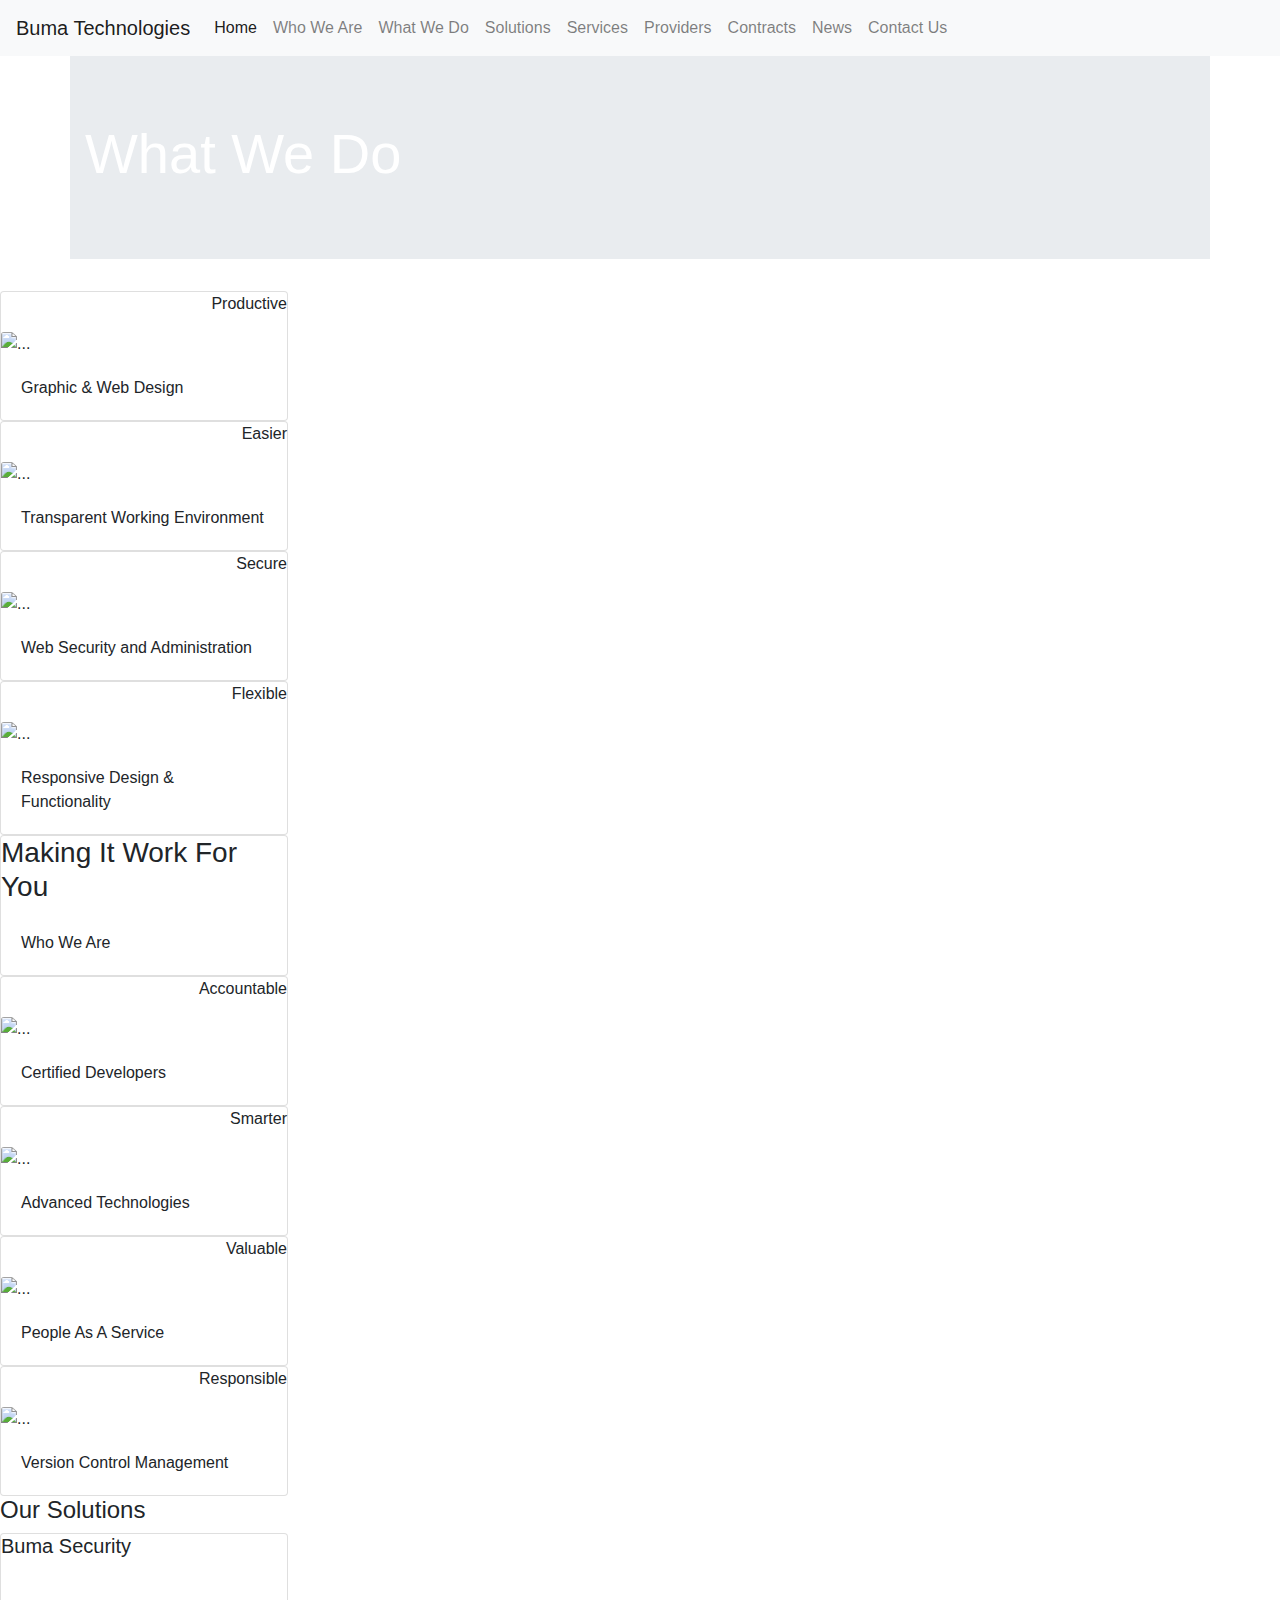
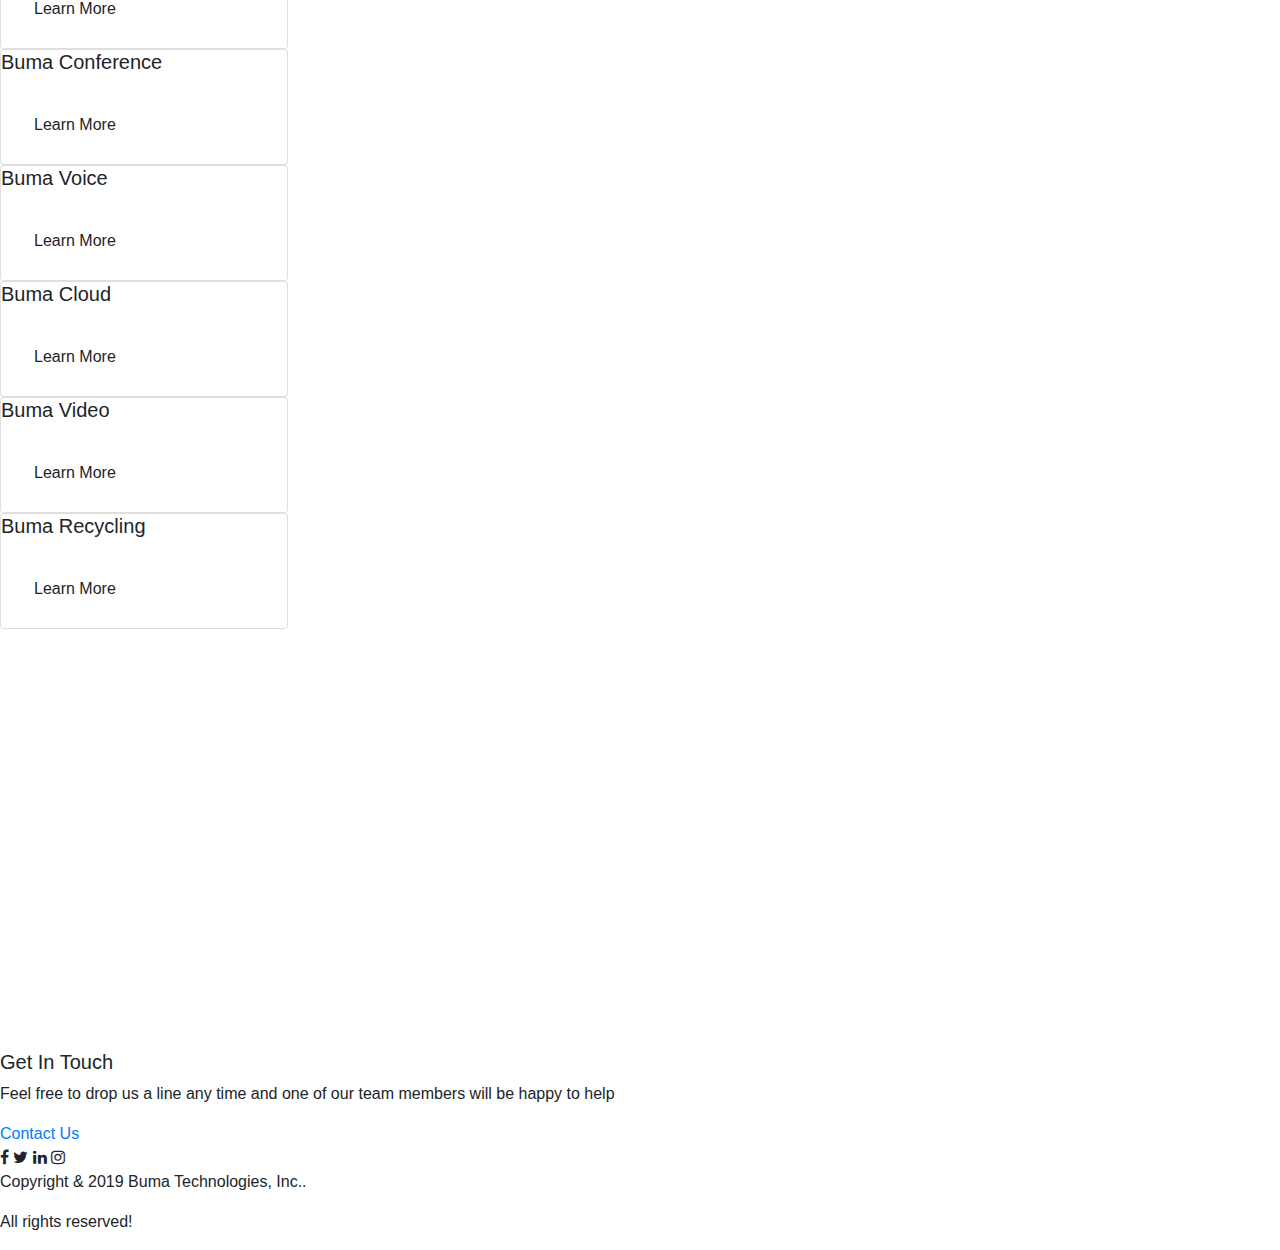
==== html/what-we-do.html @ ef3e347e "Fix common bug with js script tags" ====
<!doctype html>
<html lang="en">
  <head>
    <!-- Required meta tags -->
    <meta charset="utf-8">
    <meta name="viewport" content="width=device-width, initial-scale=1, shrink-to-fit=no">
    
    
    <!-- CSS -->
    <link rel="stylesheet" href="../css/what-we-do.css">
    
    
    <!-- FONT-AWESOME CSS -->
    <link rel="stylesheet" href="https://use.fontawesome.com/releases/v5.1.0/css/all.css" integrity="sha384-lKuwvrZot6UHsBSfcMvOkWwlCMgc0TaWr+30HWe3a4ltaBwTZhyTEggF5tJv8tbt" crossorigin="anonymous">
    <link rel="stylesheet" href="https://cdnjs.cloudflare.com/ajax/libs/font-awesome/4.7.0/css/font-awesome.min.css">
    
    
    <!-- GOOGLE FONTS CSS -->
    <link href="https://fonts.googleapis.com/icon?family=Material+Icons"
      rel="stylesheet">

    <!-- Bootstrap CSS -->
    <link rel="stylesheet" href="https://stackpath.bootstrapcdn.com/bootstrap/4.3.1/css/bootstrap.min.css" integrity="sha384-ggOyR0iXCbMQv3Xipma34MD+dH/1fQ784/j6cY/iJTQUOhcWr7x9JvoRxT2MZw1T" crossorigin="anonymous">

    <title>Buma Technologies</title>
  </head>
  
  <body>
 
    <!-- Mimic this site portfolio: https://preview.themeforest.net/item/pro-card-material-cv-resume-vcard-template/full_screen_preview/20111046 -->
    
  <div class="page-wrap">
    
    <!--  Navigation Bar  -->
    <nav class="navbar navbar-expand-lg navbar-light bg-light">
      <a class="navbar-brand" href="../index.html">Buma Technologies</a>
      <button class="navbar-toggler" type="button" data-toggle="collapse" data-target="#navbarSupportedContent" aria-controls="navbarSupportedContent" aria-expanded="false" aria-label="Toggle navigation">
        <span class="navbar-toggler-icon"></span>
      </button>
    
      <div class="collapse navbar-collapse" id="navbarSupportedContent">
<!--
        <form class="form-inline my-2 my-lg-0">
          <input class="form-control mr-sm-2" type="search" placeholder="Search" aria-label="Search">
          <button class="btn btn-secondary my-2 my-sm-0" type="submit">Search</button>
        </form>
-->
        <ul class="navbar-nav mr-auto">
          <li class="nav-item active">
            <a class="nav-link" href="#">Home <span class="sr-only">(current)</span></a>
          </li>
          <li class="nav-item">
            <a class="nav-link" href="../html/who-we-are.html">Who We Are</a>
          </li>
          <li class="nav-item">
            <a class="nav-link" href="../html/what-we-do.html">What We Do</a>
          </li>
          <li class="nav-item">
            <a class="nav-link" href="#">Solutions</a>
          </li>
          <li class="nav-item">
            <a class="nav-link" href="#">Services</a>
          </li>
          <li class="nav-item">
            <a class="nav-link" href="#">Providers</a>
          </li>
          <li class="nav-item">
            <a class="nav-link" href="#">Contracts</a>
          </li>
          <li class="nav-item">
            <a class="nav-link" href="#">News</a>
          </li>
          <li class="nav-item">
            <a class="nav-link" href="#">Contact Us</a>
          </li>
        </ul>
        
      </div>
    </nav>
    <!--  /Navigation Bar  -->
    
    <!--  Hero Image  -->
    <div class="container jumbotron jumbotron-fluid hero-1">
      <div class="container text-white motto">
        <h1 class="display-4">What We Do</h1>  
      </div>
    </div>
    <!--  /Hero Image  -->

    <!-- Our Attributes  -->
    <div class="our-attributes">
      
      <!--  1st Card  -->
      <div class="card oa-card" style="width: 18rem;">
        <p class="text-right">Productive</p>
        <img src="..." class="card-img-top" alt="...">
        <div class="card-body">
          <p class="card-text">Graphic &amp; Web Design</p>
        </div>
      </div>
      <!--  /1st Card  -->
      
      <!--  2nd Card  -->
      <div class="card oa-card" style="width: 18rem;">
        <p class="text-right">Easier</p>
        <img src="..." class="card-img-top" alt="...">
        <div class="card-body">
          <p class="card-text">Transparent Working Environment</p>
        </div>
      </div>
      <!--  /2nd Card  -->
      
      <!--  3rd Card  -->
      <div class="card oa-card" style="width: 18rem;">
        <p class="text-right">Secure</p>
        <img src="..." class="card-img-top" alt="...">
        <div class="card-body">
          <p class="card-text">Web Security and Administration</p>
        </div>
      </div>
      <!--  /3rd Card  -->
      
      <!--  4th Card  -->
      <div class="card oa-card" style="width: 18rem;">
        <p class="text-right">Flexible</p>
        <img src="..." class="card-img-top" alt="...">
        <div class="card-body">
          <p class="card-text">Responsive Design &amp; Functionality</p>
        </div>
      </div>
      <!--  /4th Card  -->
      
      <!--  5th Card  -->
      <div class="card oa-card w-w-a-card" style="width: 18rem;">
        <h3>Making It Work For You</h3>
        <div class="card-body">
          <a class="card-text">Who We Are</a>
        </div>
      </div>
      <!--  /5th Card  -->
      
      <!--  6th Card  -->
      <div class="card oa-card" style="width: 18rem;">
        <p class="text-right">Accountable</p>
        <img src="..." class="card-img-top" alt="...">
        <div class="card-body">
          <p class="card-text">Certified Developers</p>
        </div>
      </div>
      <!--  /6th Card  -->
      
      <!--  7th Card  -->
      <div class="card oa-card" style="width: 18rem;">
        <p class="text-right">Smarter</p>
        <img src="..." class="card-img-top" alt="...">
        <div class="card-body">
          <p class="card-text">Advanced Technologies</p>
        </div>
      </div>
      <!--  /7th Card  -->
      
      <!--  8th Card  -->
      <div class="card oa-card" style="width: 18rem;">
        <p class="text-right">Valuable</p>
        <img src="..." class="card-img-top" alt="...">
        <div class="card-body">
          <p class="card-text">People As A Service
        </div>
      </div>
      <!--  /8th Card  -->
      
      <!--  9th Card  -->
      <div class="card oa-card" style="width: 18rem;">
        <p class="text-right">Responsible</p>
        <img src="..." class="card-img-top" alt="...">
        <div class="card-body">
          <p class="card-text">Version Control Management</p>
        </div>
      </div>
      <!--  /9th Card  -->
      
    </div>
    <!-- /Our Attributes  -->
    
    <!--  Our Solutions  -->
    
    <div class="our-solutions">
      
      <h4>Our Solutions</h4>
      
      <!--  os-inner-wrapper  -->
      <div class="os-inner-wrapper">
        <!-- 1st Card -->
        <div class="card webb-security" style="width: 18rem;">
          <h5 class="card-title">Buma Security</h5>
          <div class="card-body">
            <a href="#" class="btn">Learn More</a>
          </div>
        </div>
        <!-- /1st Card -->
        <!-- 2nd Card -->
        <div class="card webb-conference" style="width: 18rem;">
          <h5 class="card-title">Buma Conference</h5>
          <div class="card-body">
            <a href="#" class="btn">Learn More</a>
          </div>
        </div>
        <!-- /2nd Card -->
        <!-- 3rd Card -->
        <div class="card webb-voice" style="width: 18rem;">
          <h5 class="card-title">Buma Voice</h5>
          <div class="card-body">
            <a href="#" class="btn">Learn More</a>
          </div>
        </div>
        <!-- /3rd Card -->
        <!-- 4th Card -->
        <div class="card webb-cloud" style="width: 18rem;">
          <h5 class="card-title">Buma Cloud</h5>
          <div class="card-body">
            <a href="#" class="btn">Learn More</a>
          </div>
        </div>
        <!-- /4th Card -->
        <!-- 5th Card -->
        <div class="card webb-video" style="width: 18rem;">
          <h5 class="card-title">Buma Video</h5>
          <div class="card-body">
            <a href="#" class="btn">Learn More</a>
          </div>
        </div>
        <!-- /5th Card -->
        <!-- 6th Card -->
        <div class="card webb-recycling" style="width: 18rem;">
          <h5 class="card-title">Buma Recycling</h5>
          <div class="card-body">
            <a href="#" class="btn">Learn More</a>
          </div>
        </div>
        <!-- /6th Card -->
      </div>
      <!--  /os-inner-wrapper  -->
    </div> 
    <!--  /Our Solutions -->
    
    <!--  Persuasive Div  -->
    <div class="persuasive-div text-white">
      
        <h4>Why Buma Technologies?</h4>
     
      <div class="pers-div-box">
        <div class="txt-div">
          <h5>Support</h5>
        </div>
        <h1>24 / 7 / 365</h1>
        <p>Our experts are always on the job for you</p>
      </div>
      <div class="pers-div-box">
        <div class="txt-div">
          <h5>Expertise</h5>
        </div>
        <h1>20 Years</h1>
        <p>How long we've been serving businesses</p>
      </div>
      <div class="pers-div-box">
        <div class="txt-div">
          <h5>Savings</h5>
        </div>
        <h1>Up to 50%</h1>
        <p>Typical savings when you switch to Hosted Voice</p>
      </div>
      
    </div>
    <!--  /Persuasive  -->
    
    
    <!--  Get In Touch  -->
    <div  class="get-in-touch">
      <h5>Get In Touch</h5>
      <p>Feel free to drop us a line any time and one of our team members will be happy to help</p>
      <a href="">Contact Us</a>
    </div>
    <!--  /Get In Touch  -->
    <!--  Footer  -->
    <div class="footer">
      <div class="social-media">
        <i class="fa fa-facebook-f"></i>
        <i class="fa fa-twitter"></i>
        <i class="fa fa-linkedin"></i>
        <i class="	fa fa-instagram"></i>
      </div>
      <p>Copyright &amp; 2019 Buma Technologies, Inc.. </p>
      <p>All rights reserved!</p>
    </div>
    <!--  /Footer  -->
    
  </div>
  <!--  /page-wrap  -->
  
    
    
    
    
    
    
    
    
    
    
    
    <!-- Optional JavaScript -->
    
    <!-- jQuery first, then Popper.js, then Bootstrap JS -->
    <script src="https://code.jquery.com/jquery-3.3.1.min.js"></script>
    <script src="https://cdnjs.cloudflare.com/ajax/libs/popper.js/1.14.7/umd/popper.min.js"></script>
    <script src="https://stackpath.bootstrapcdn.com/bootstrap/4.3.1/js/bootstrap.min.js"></script>
<!--    <script src="../js/index.js"></script>-->
    
  </body>
</html>
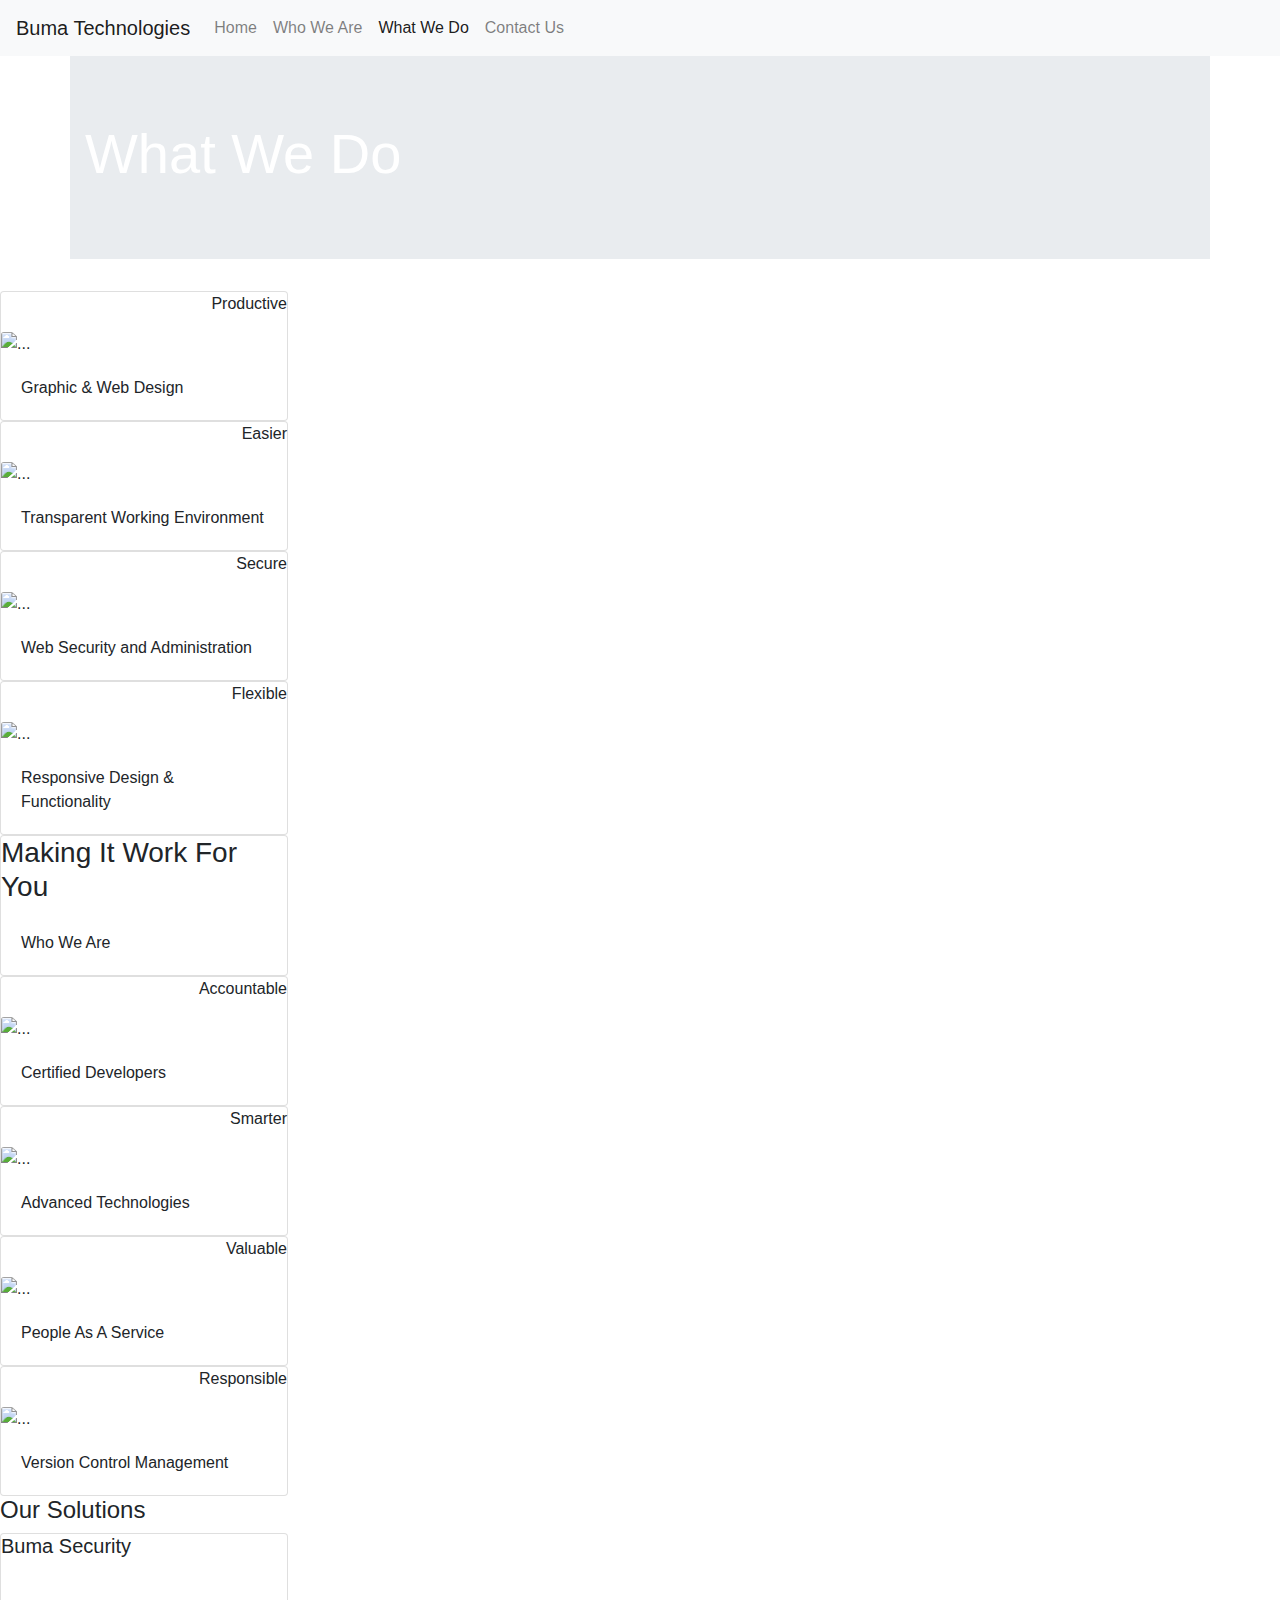
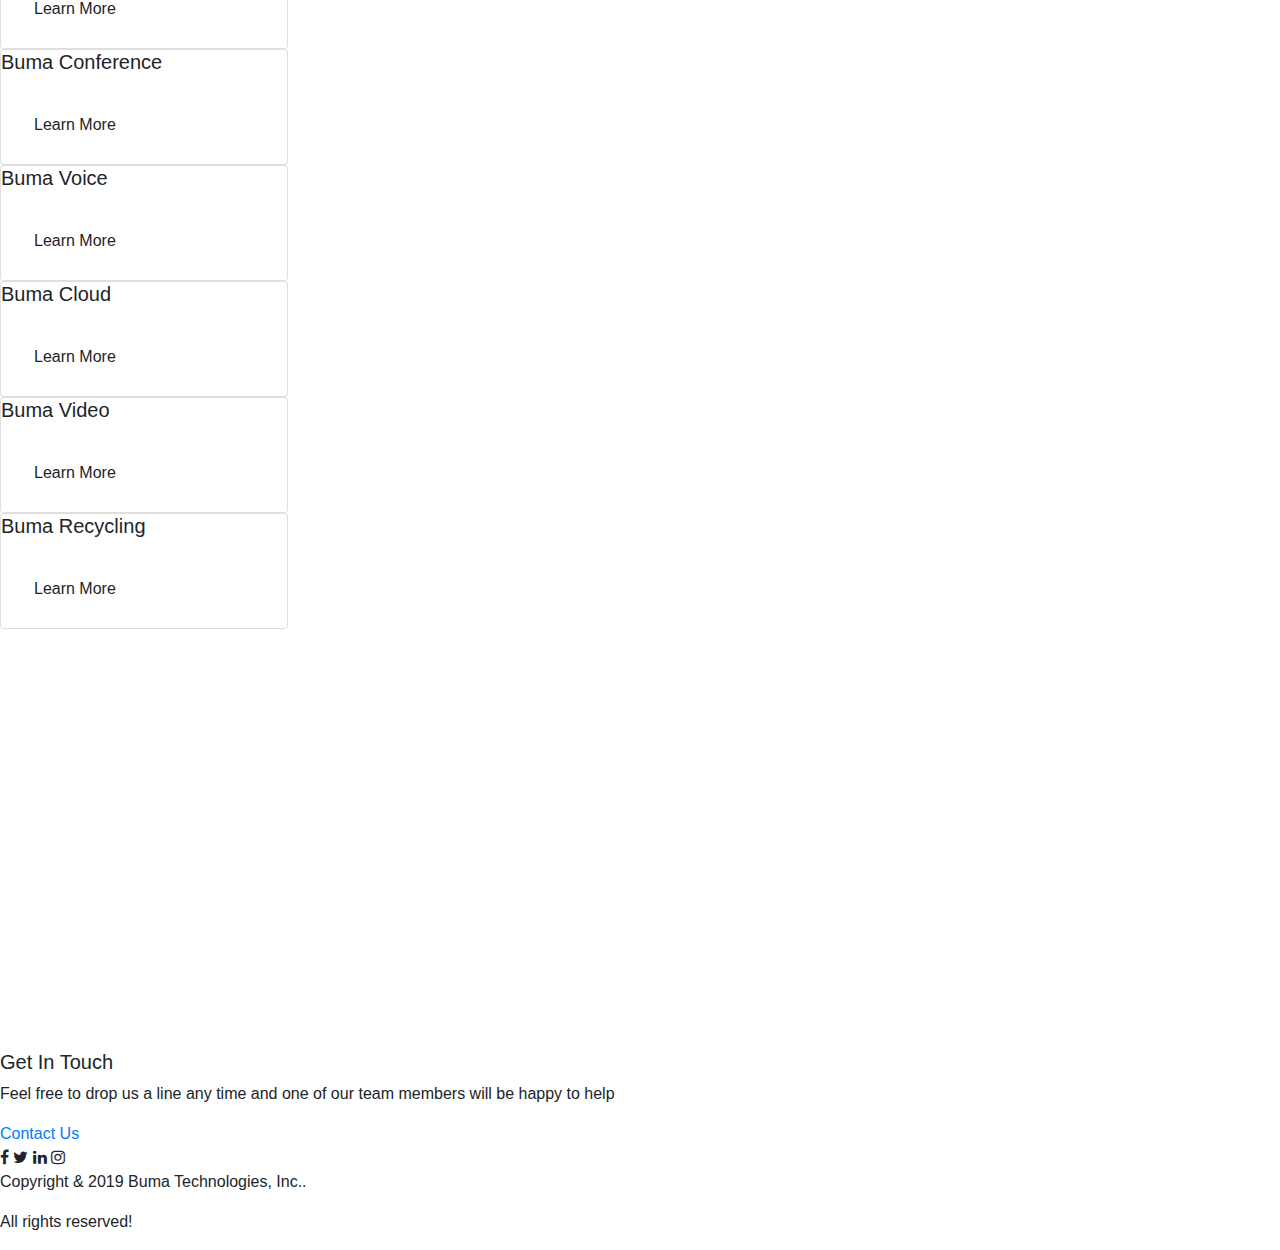
==== commit 9ec57caa: "Merge pull request #5 from Marcuswebb1211/master" ====
--- a/html/what-we-do.html
+++ b/html/what-we-do.html
@@ -1,61 +1,84 @@
-<!doctype html>
+<!DOCTYPE html>
 <html lang="en">
   <head>
     <!-- Required meta tags -->
-    <meta charset="utf-8">
-    <meta name="viewport" content="width=device-width, initial-scale=1, shrink-to-fit=no">
-    
-    
+    <meta charset="utf-8" />
+    <meta
+      name="viewport"
+      content="width=device-width, initial-scale=1, shrink-to-fit=no"
+    />
+
     <!-- CSS -->
-    <link rel="stylesheet" href="../css/what-we-do.css">
-    
-    
+    <link rel="stylesheet" href="../css/what-we-do.css" />
+
     <!-- FONT-AWESOME CSS -->
-    <link rel="stylesheet" href="https://use.fontawesome.com/releases/v5.1.0/css/all.css" integrity="sha384-lKuwvrZot6UHsBSfcMvOkWwlCMgc0TaWr+30HWe3a4ltaBwTZhyTEggF5tJv8tbt" crossorigin="anonymous">
-    <link rel="stylesheet" href="https://cdnjs.cloudflare.com/ajax/libs/font-awesome/4.7.0/css/font-awesome.min.css">
-    
-    
+    <link
+      rel="stylesheet"
+      href="https://use.fontawesome.com/releases/v5.1.0/css/all.css"
+      integrity="sha384-lKuwvrZot6UHsBSfcMvOkWwlCMgc0TaWr+30HWe3a4ltaBwTZhyTEggF5tJv8tbt"
+      crossorigin="anonymous"
+    />
+    <link
+      rel="stylesheet"
+      href="https://cdnjs.cloudflare.com/ajax/libs/font-awesome/4.7.0/css/font-awesome.min.css"
+    />
+
     <!-- GOOGLE FONTS CSS -->
-    <link href="https://fonts.googleapis.com/icon?family=Material+Icons"
-      rel="stylesheet">
+    <link
+      href="https://fonts.googleapis.com/icon?family=Material+Icons"
+      rel="stylesheet"
+    />
 
     <!-- Bootstrap CSS -->
-    <link rel="stylesheet" href="https://stackpath.bootstrapcdn.com/bootstrap/4.3.1/css/bootstrap.min.css" integrity="sha384-ggOyR0iXCbMQv3Xipma34MD+dH/1fQ784/j6cY/iJTQUOhcWr7x9JvoRxT2MZw1T" crossorigin="anonymous">
+    <link
+      rel="stylesheet"
+      href="https://stackpath.bootstrapcdn.com/bootstrap/4.3.1/css/bootstrap.min.css"
+      integrity="sha384-ggOyR0iXCbMQv3Xipma34MD+dH/1fQ784/j6cY/iJTQUOhcWr7x9JvoRxT2MZw1T"
+      crossorigin="anonymous"
+    />
 
     <title>Buma Technologies</title>
   </head>
-  
+
   <body>
- 
     <!-- Mimic this site portfolio: https://preview.themeforest.net/item/pro-card-material-cv-resume-vcard-template/full_screen_preview/20111046 -->
-    
-  <div class="page-wrap">
-    
-    <!--  Navigation Bar  -->
-    <nav class="navbar navbar-expand-lg navbar-light bg-light">
-      <a class="navbar-brand" href="../index.html">Buma Technologies</a>
-      <button class="navbar-toggler" type="button" data-toggle="collapse" data-target="#navbarSupportedContent" aria-controls="navbarSupportedContent" aria-expanded="false" aria-label="Toggle navigation">
-        <span class="navbar-toggler-icon"></span>
-      </button>
-    
-      <div class="collapse navbar-collapse" id="navbarSupportedContent">
-<!--
+
+    <div class="page-wrap">
+      <!--  Navigation Bar  -->
+      <nav class="navbar navbar-expand-lg navbar-light bg-light">
+        <a class="navbar-brand" href="../index.html">Buma Technologies</a>
+        <button
+          class="navbar-toggler"
+          type="button"
+          data-toggle="collapse"
+          data-target="#navbarSupportedContent"
+          aria-controls="navbarSupportedContent"
+          aria-expanded="false"
+          aria-label="Toggle navigation"
+        >
+          <span class="navbar-toggler-icon"></span>
+        </button>
+
+        <div class="collapse navbar-collapse" id="navbarSupportedContent">
+          <!--
         <form class="form-inline my-2 my-lg-0">
           <input class="form-control mr-sm-2" type="search" placeholder="Search" aria-label="Search">
           <button class="btn btn-secondary my-2 my-sm-0" type="submit">Search</button>
         </form>
 -->
-        <ul class="navbar-nav mr-auto">
-          <li class="nav-item active">
-            <a class="nav-link" href="#">Home <span class="sr-only">(current)</span></a>
-          </li>
-          <li class="nav-item">
-            <a class="nav-link" href="../html/who-we-are.html">Who We Are</a>
-          </li>
-          <li class="nav-item">
-            <a class="nav-link" href="../html/what-we-do.html">What We Do</a>
-          </li>
-          <li class="nav-item">
+          <ul class="navbar-nav mr-auto">
+            <li class="nav-item">
+              <a class="nav-link" href="../index.html">Home</a>
+            </li>
+            <li class="nav-item">
+              <a class="nav-link" href="who-we-are.html">Who We Are</a>
+            </li>
+            <li class="nav-item active">
+              <a class="nav-link" href="what-we-do.html"
+                >What We Do<span class="sr-only">(current)</span></a
+              >
+            </li>
+            <!-- <li class="nav-item">
             <a class="nav-link" href="#">Solutions</a>
           </li>
           <li class="nav-item">
@@ -69,252 +92,235 @@
           </li>
           <li class="nav-item">
             <a class="nav-link" href="#">News</a>
-          </li>
-          <li class="nav-item">
-            <a class="nav-link" href="#">Contact Us</a>
-          </li>
-        </ul>
-        
-      </div>
-    </nav>
-    <!--  /Navigation Bar  -->
-    
-    <!--  Hero Image  -->
-    <div class="container jumbotron jumbotron-fluid hero-1">
-      <div class="container text-white motto">
-        <h1 class="display-4">What We Do</h1>  
-      </div>
+          </li> -->
+            <li class="nav-item">
+              <a class="nav-link" href="#">Contact Us</a>
+            </li>
+          </ul>
+        </div>
+      </nav>
+      <!--  /Navigation Bar  -->
+
+      <!--  Hero Image  -->
+      <div class="container jumbotron jumbotron-fluid hero-1">
+        <div class="container text-white motto">
+          <h1 class="display-4">What We Do</h1>
+        </div>
+      </div>
+      <!--  /Hero Image  -->
+
+      <!-- Our Attributes  -->
+      <div class="our-attributes">
+        <!--  1st Card  -->
+        <div class="card oa-card" style="width: 18rem;">
+          <p class="text-right">Productive</p>
+          <img src="..." class="card-img-top" alt="..." />
+          <div class="card-body">
+            <p class="card-text">Graphic &amp; Web Design</p>
+          </div>
+        </div>
+        <!--  /1st Card  -->
+
+        <!--  2nd Card  -->
+        <div class="card oa-card" style="width: 18rem;">
+          <p class="text-right">Easier</p>
+          <img src="..." class="card-img-top" alt="..." />
+          <div class="card-body">
+            <p class="card-text">Transparent Working Environment</p>
+          </div>
+        </div>
+        <!--  /2nd Card  -->
+
+        <!--  3rd Card  -->
+        <div class="card oa-card" style="width: 18rem;">
+          <p class="text-right">Secure</p>
+          <img src="..." class="card-img-top" alt="..." />
+          <div class="card-body">
+            <p class="card-text">Web Security and Administration</p>
+          </div>
+        </div>
+        <!--  /3rd Card  -->
+
+        <!--  4th Card  -->
+        <div class="card oa-card" style="width: 18rem;">
+          <p class="text-right">Flexible</p>
+          <img src="..." class="card-img-top" alt="..." />
+          <div class="card-body">
+            <p class="card-text">Responsive Design &amp; Functionality</p>
+          </div>
+        </div>
+        <!--  /4th Card  -->
+
+        <!--  5th Card  -->
+        <div class="card oa-card w-w-a-card" style="width: 18rem;">
+          <h3>Making It Work For You</h3>
+          <div class="card-body">
+            <a class="card-text">Who We Are</a>
+          </div>
+        </div>
+        <!--  /5th Card  -->
+
+        <!--  6th Card  -->
+        <div class="card oa-card" style="width: 18rem;">
+          <p class="text-right">Accountable</p>
+          <img src="..." class="card-img-top" alt="..." />
+          <div class="card-body">
+            <p class="card-text">Certified Developers</p>
+          </div>
+        </div>
+        <!--  /6th Card  -->
+
+        <!--  7th Card  -->
+        <div class="card oa-card" style="width: 18rem;">
+          <p class="text-right">Smarter</p>
+          <img src="..." class="card-img-top" alt="..." />
+          <div class="card-body">
+            <p class="card-text">Advanced Technologies</p>
+          </div>
+        </div>
+        <!--  /7th Card  -->
+
+        <!--  8th Card  -->
+        <div class="card oa-card" style="width: 18rem;">
+          <p class="text-right">Valuable</p>
+          <img src="..." class="card-img-top" alt="..." />
+          <div class="card-body">
+            <p class="card-text">People As A Service</p>
+          </div>
+        </div>
+        <!--  /8th Card  -->
+
+        <!--  9th Card  -->
+        <div class="card oa-card" style="width: 18rem;">
+          <p class="text-right">Responsible</p>
+          <img src="..." class="card-img-top" alt="..." />
+          <div class="card-body">
+            <p class="card-text">Version Control Management</p>
+          </div>
+        </div>
+        <!--  /9th Card  -->
+      </div>
+      <!-- /Our Attributes  -->
+
+      <!--  Our Solutions  -->
+
+      <div class="our-solutions">
+        <h4>Our Solutions</h4>
+
+        <!--  os-inner-wrapper  -->
+        <div class="os-inner-wrapper">
+          <!-- 1st Card -->
+          <div class="card webb-security" style="width: 18rem;">
+            <h5 class="card-title">Buma Security</h5>
+            <div class="card-body">
+              <a href="#" class="btn">Learn More</a>
+            </div>
+          </div>
+          <!-- /1st Card -->
+          <!-- 2nd Card -->
+          <div class="card webb-conference" style="width: 18rem;">
+            <h5 class="card-title">Buma Conference</h5>
+            <div class="card-body">
+              <a href="#" class="btn">Learn More</a>
+            </div>
+          </div>
+          <!-- /2nd Card -->
+          <!-- 3rd Card -->
+          <div class="card webb-voice" style="width: 18rem;">
+            <h5 class="card-title">Buma Voice</h5>
+            <div class="card-body">
+              <a href="#" class="btn">Learn More</a>
+            </div>
+          </div>
+          <!-- /3rd Card -->
+          <!-- 4th Card -->
+          <div class="card webb-cloud" style="width: 18rem;">
+            <h5 class="card-title">Buma Cloud</h5>
+            <div class="card-body">
+              <a href="#" class="btn">Learn More</a>
+            </div>
+          </div>
+          <!-- /4th Card -->
+          <!-- 5th Card -->
+          <div class="card webb-video" style="width: 18rem;">
+            <h5 class="card-title">Buma Video</h5>
+            <div class="card-body">
+              <a href="#" class="btn">Learn More</a>
+            </div>
+          </div>
+          <!-- /5th Card -->
+          <!-- 6th Card -->
+          <div class="card webb-recycling" style="width: 18rem;">
+            <h5 class="card-title">Buma Recycling</h5>
+            <div class="card-body">
+              <a href="#" class="btn">Learn More</a>
+            </div>
+          </div>
+          <!-- /6th Card -->
+        </div>
+        <!--  /os-inner-wrapper  -->
+      </div>
+      <!--  /Our Solutions -->
+
+      <!--  Persuasive Div  -->
+      <div class="persuasive-div text-white">
+        <h4>Why Buma Technologies?</h4>
+
+        <div class="pers-div-box">
+          <div class="txt-div">
+            <h5>Support</h5>
+          </div>
+          <h1>24 / 7 / 365</h1>
+          <p>Our experts are always on the job for you</p>
+        </div>
+        <div class="pers-div-box">
+          <div class="txt-div">
+            <h5>Expertise</h5>
+          </div>
+          <h1>20 Years</h1>
+          <p>How long we've been serving businesses</p>
+        </div>
+        <div class="pers-div-box">
+          <div class="txt-div">
+            <h5>Savings</h5>
+          </div>
+          <h1>Up to 50%</h1>
+          <p>Typical savings when you switch to Hosted Voice</p>
+        </div>
+      </div>
+      <!--  /Persuasive  -->
+
+      <!--  Get In Touch  -->
+      <div class="get-in-touch">
+        <h5>Get In Touch</h5>
+        <p>
+          Feel free to drop us a line any time and one of our team members will
+          be happy to help
+        </p>
+        <a href="">Contact Us</a>
+      </div>
+      <!--  /Get In Touch  -->
+      <!--  Footer  -->
+      <div class="footer">
+        <div class="social-media">
+          <i class="fa fa-facebook-f"></i>
+          <i class="fa fa-twitter"></i>
+          <i class="fa fa-linkedin"></i>
+          <i class="fa fa-instagram"></i>
+        </div>
+        <p>Copyright &amp; 2019 Buma Technologies, Inc..</p>
+        <p>All rights reserved!</p>
+      </div>
+      <!--  /Footer  -->
     </div>
-    <!--  /Hero Image  -->
-
-    <!-- Our Attributes  -->
-    <div class="our-attributes">
-      
-      <!--  1st Card  -->
-      <div class="card oa-card" style="width: 18rem;">
-        <p class="text-right">Productive</p>
-        <img src="..." class="card-img-top" alt="...">
-        <div class="card-body">
-          <p class="card-text">Graphic &amp; Web Design</p>
-        </div>
-      </div>
-      <!--  /1st Card  -->
-      
-      <!--  2nd Card  -->
-      <div class="card oa-card" style="width: 18rem;">
-        <p class="text-right">Easier</p>
-        <img src="..." class="card-img-top" alt="...">
-        <div class="card-body">
-          <p class="card-text">Transparent Working Environment</p>
-        </div>
-      </div>
-      <!--  /2nd Card  -->
-      
-      <!--  3rd Card  -->
-      <div class="card oa-card" style="width: 18rem;">
-        <p class="text-right">Secure</p>
-        <img src="..." class="card-img-top" alt="...">
-        <div class="card-body">
-          <p class="card-text">Web Security and Administration</p>
-        </div>
-      </div>
-      <!--  /3rd Card  -->
-      
-      <!--  4th Card  -->
-      <div class="card oa-card" style="width: 18rem;">
-        <p class="text-right">Flexible</p>
-        <img src="..." class="card-img-top" alt="...">
-        <div class="card-body">
-          <p class="card-text">Responsive Design &amp; Functionality</p>
-        </div>
-      </div>
-      <!--  /4th Card  -->
-      
-      <!--  5th Card  -->
-      <div class="card oa-card w-w-a-card" style="width: 18rem;">
-        <h3>Making It Work For You</h3>
-        <div class="card-body">
-          <a class="card-text">Who We Are</a>
-        </div>
-      </div>
-      <!--  /5th Card  -->
-      
-      <!--  6th Card  -->
-      <div class="card oa-card" style="width: 18rem;">
-        <p class="text-right">Accountable</p>
-        <img src="..." class="card-img-top" alt="...">
-        <div class="card-body">
-          <p class="card-text">Certified Developers</p>
-        </div>
-      </div>
-      <!--  /6th Card  -->
-      
-      <!--  7th Card  -->
-      <div class="card oa-card" style="width: 18rem;">
-        <p class="text-right">Smarter</p>
-        <img src="..." class="card-img-top" alt="...">
-        <div class="card-body">
-          <p class="card-text">Advanced Technologies</p>
-        </div>
-      </div>
-      <!--  /7th Card  -->
-      
-      <!--  8th Card  -->
-      <div class="card oa-card" style="width: 18rem;">
-        <p class="text-right">Valuable</p>
-        <img src="..." class="card-img-top" alt="...">
-        <div class="card-body">
-          <p class="card-text">People As A Service
-        </div>
-      </div>
-      <!--  /8th Card  -->
-      
-      <!--  9th Card  -->
-      <div class="card oa-card" style="width: 18rem;">
-        <p class="text-right">Responsible</p>
-        <img src="..." class="card-img-top" alt="...">
-        <div class="card-body">
-          <p class="card-text">Version Control Management</p>
-        </div>
-      </div>
-      <!--  /9th Card  -->
-      
-    </div>
-    <!-- /Our Attributes  -->
-    
-    <!--  Our Solutions  -->
-    
-    <div class="our-solutions">
-      
-      <h4>Our Solutions</h4>
-      
-      <!--  os-inner-wrapper  -->
-      <div class="os-inner-wrapper">
-        <!-- 1st Card -->
-        <div class="card webb-security" style="width: 18rem;">
-          <h5 class="card-title">Buma Security</h5>
-          <div class="card-body">
-            <a href="#" class="btn">Learn More</a>
-          </div>
-        </div>
-        <!-- /1st Card -->
-        <!-- 2nd Card -->
-        <div class="card webb-conference" style="width: 18rem;">
-          <h5 class="card-title">Buma Conference</h5>
-          <div class="card-body">
-            <a href="#" class="btn">Learn More</a>
-          </div>
-        </div>
-        <!-- /2nd Card -->
-        <!-- 3rd Card -->
-        <div class="card webb-voice" style="width: 18rem;">
-          <h5 class="card-title">Buma Voice</h5>
-          <div class="card-body">
-            <a href="#" class="btn">Learn More</a>
-          </div>
-        </div>
-        <!-- /3rd Card -->
-        <!-- 4th Card -->
-        <div class="card webb-cloud" style="width: 18rem;">
-          <h5 class="card-title">Buma Cloud</h5>
-          <div class="card-body">
-            <a href="#" class="btn">Learn More</a>
-          </div>
-        </div>
-        <!-- /4th Card -->
-        <!-- 5th Card -->
-        <div class="card webb-video" style="width: 18rem;">
-          <h5 class="card-title">Buma Video</h5>
-          <div class="card-body">
-            <a href="#" class="btn">Learn More</a>
-          </div>
-        </div>
-        <!-- /5th Card -->
-        <!-- 6th Card -->
-        <div class="card webb-recycling" style="width: 18rem;">
-          <h5 class="card-title">Buma Recycling</h5>
-          <div class="card-body">
-            <a href="#" class="btn">Learn More</a>
-          </div>
-        </div>
-        <!-- /6th Card -->
-      </div>
-      <!--  /os-inner-wrapper  -->
-    </div> 
-    <!--  /Our Solutions -->
-    
-    <!--  Persuasive Div  -->
-    <div class="persuasive-div text-white">
-      
-        <h4>Why Buma Technologies?</h4>
-     
-      <div class="pers-div-box">
-        <div class="txt-div">
-          <h5>Support</h5>
-        </div>
-        <h1>24 / 7 / 365</h1>
-        <p>Our experts are always on the job for you</p>
-      </div>
-      <div class="pers-div-box">
-        <div class="txt-div">
-          <h5>Expertise</h5>
-        </div>
-        <h1>20 Years</h1>
-        <p>How long we've been serving businesses</p>
-      </div>
-      <div class="pers-div-box">
-        <div class="txt-div">
-          <h5>Savings</h5>
-        </div>
-        <h1>Up to 50%</h1>
-        <p>Typical savings when you switch to Hosted Voice</p>
-      </div>
-      
-    </div>
-    <!--  /Persuasive  -->
-    
-    
-    <!--  Get In Touch  -->
-    <div  class="get-in-touch">
-      <h5>Get In Touch</h5>
-      <p>Feel free to drop us a line any time and one of our team members will be happy to help</p>
-      <a href="">Contact Us</a>
-    </div>
-    <!--  /Get In Touch  -->
-    <!--  Footer  -->
-    <div class="footer">
-      <div class="social-media">
-        <i class="fa fa-facebook-f"></i>
-        <i class="fa fa-twitter"></i>
-        <i class="fa fa-linkedin"></i>
-        <i class="	fa fa-instagram"></i>
-      </div>
-      <p>Copyright &amp; 2019 Buma Technologies, Inc.. </p>
-      <p>All rights reserved!</p>
-    </div>
-    <!--  /Footer  -->
-    
-  </div>
-  <!--  /page-wrap  -->
-  
-    
-    
-    
-    
-    
-    
-    
-    
-    
-    
-    
+    <!--  /page-wrap  -->
+
     <!-- Optional JavaScript -->
-    
+
     <!-- jQuery first, then Popper.js, then Bootstrap JS -->
     <script src="https://code.jquery.com/jquery-3.3.1.min.js"></script>
     <script src="https://cdnjs.cloudflare.com/ajax/libs/popper.js/1.14.7/umd/popper.min.js"></script>
     <script src="https://stackpath.bootstrapcdn.com/bootstrap/4.3.1/js/bootstrap.min.js"></script>
-<!--    <script src="../js/index.js"></script>-->
-    
+    <!--    <script src="../js/index.js"></script>-->
   </body>
-</html>+</html>
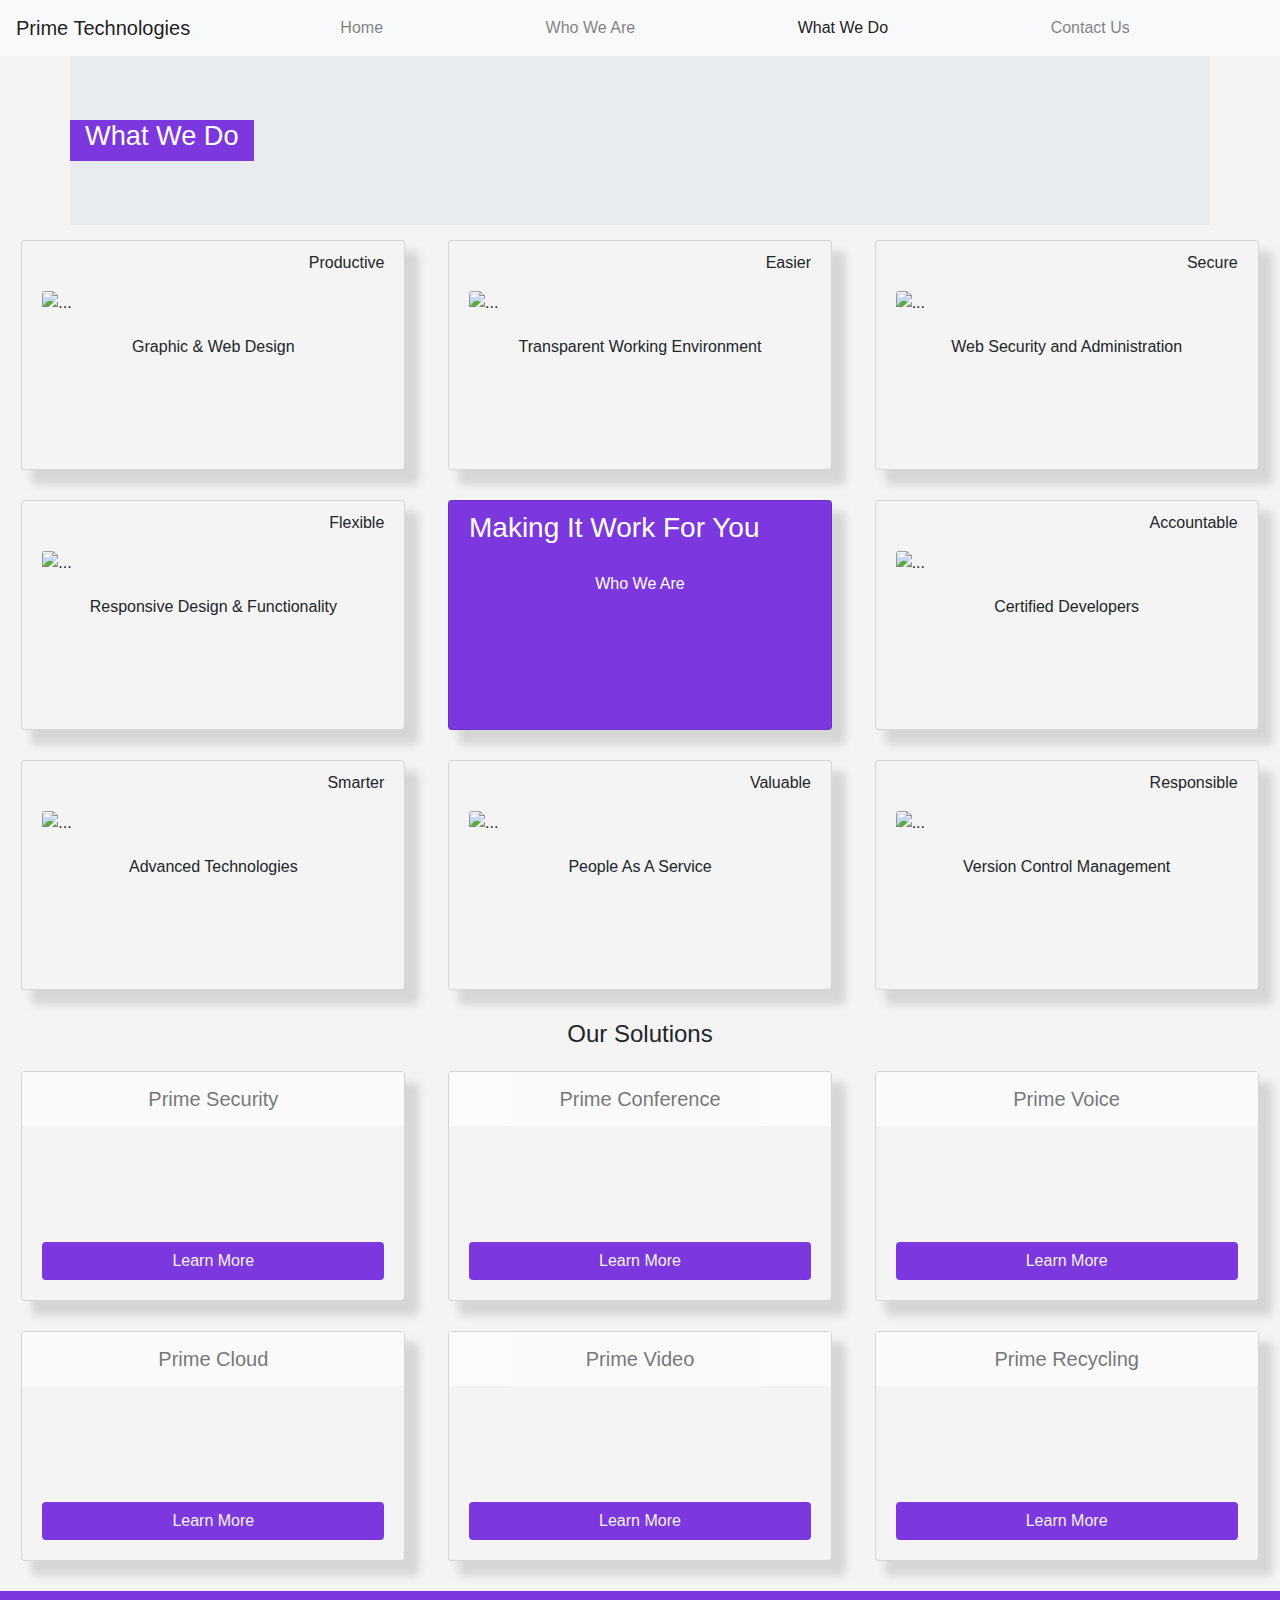
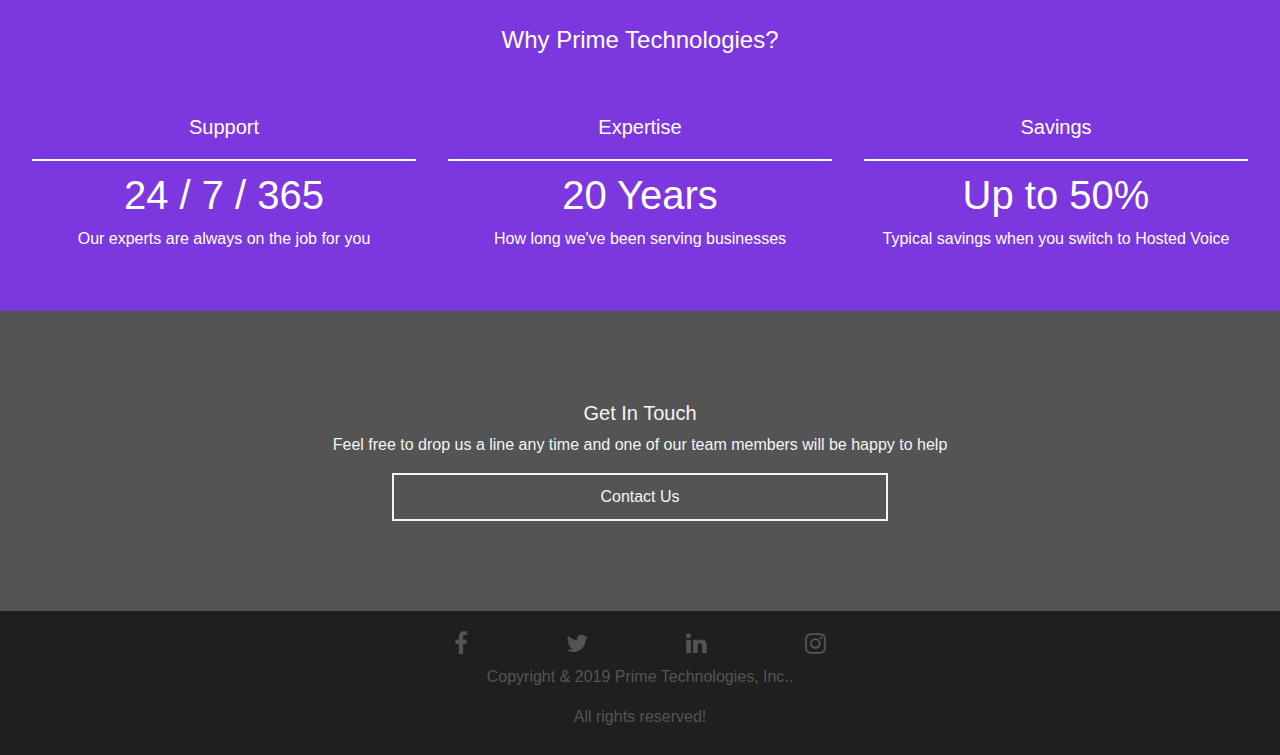
==== commit 4d277a21: "Merge pull request #9 from Marcuswebb1211/master" ====
--- a/html/what-we-do.html
+++ b/html/what-we-do.html
@@ -37,7 +37,7 @@
       crossorigin="anonymous"
     />
 
-    <title>Buma Technologies</title>
+    <title>Prime Technologies</title>
   </head>
 
   <body>
@@ -46,7 +46,7 @@
     <div class="page-wrap">
       <!--  Navigation Bar  -->
       <nav class="navbar navbar-expand-lg navbar-light bg-light">
-        <a class="navbar-brand" href="../index.html">Buma Technologies</a>
+        <a class="navbar-brand" href="../index.html">Prime Technologies</a>
         <button
           class="navbar-toggler"
           type="button"
@@ -94,7 +94,7 @@
             <a class="nav-link" href="#">News</a>
           </li> -->
             <li class="nav-item">
-              <a class="nav-link" href="#">Contact Us</a>
+              <a class="nav-link" href="./contact-us.html">Contact Us</a>
             </li>
           </ul>
         </div>
@@ -211,7 +211,7 @@
         <div class="os-inner-wrapper">
           <!-- 1st Card -->
           <div class="card webb-security" style="width: 18rem;">
-            <h5 class="card-title">Buma Security</h5>
+            <h5 class="card-title">Prime Security</h5>
             <div class="card-body">
               <a href="#" class="btn">Learn More</a>
             </div>
@@ -219,7 +219,7 @@
           <!-- /1st Card -->
           <!-- 2nd Card -->
           <div class="card webb-conference" style="width: 18rem;">
-            <h5 class="card-title">Buma Conference</h5>
+            <h5 class="card-title">Prime Conference</h5>
             <div class="card-body">
               <a href="#" class="btn">Learn More</a>
             </div>
@@ -227,7 +227,7 @@
           <!-- /2nd Card -->
           <!-- 3rd Card -->
           <div class="card webb-voice" style="width: 18rem;">
-            <h5 class="card-title">Buma Voice</h5>
+            <h5 class="card-title">Prime Voice</h5>
             <div class="card-body">
               <a href="#" class="btn">Learn More</a>
             </div>
@@ -235,7 +235,7 @@
           <!-- /3rd Card -->
           <!-- 4th Card -->
           <div class="card webb-cloud" style="width: 18rem;">
-            <h5 class="card-title">Buma Cloud</h5>
+            <h5 class="card-title">Prime Cloud</h5>
             <div class="card-body">
               <a href="#" class="btn">Learn More</a>
             </div>
@@ -243,7 +243,7 @@
           <!-- /4th Card -->
           <!-- 5th Card -->
           <div class="card webb-video" style="width: 18rem;">
-            <h5 class="card-title">Buma Video</h5>
+            <h5 class="card-title">Prime Video</h5>
             <div class="card-body">
               <a href="#" class="btn">Learn More</a>
             </div>
@@ -251,7 +251,7 @@
           <!-- /5th Card -->
           <!-- 6th Card -->
           <div class="card webb-recycling" style="width: 18rem;">
-            <h5 class="card-title">Buma Recycling</h5>
+            <h5 class="card-title">Prime Recycling</h5>
             <div class="card-body">
               <a href="#" class="btn">Learn More</a>
             </div>
@@ -264,7 +264,7 @@
 
       <!--  Persuasive Div  -->
       <div class="persuasive-div text-white">
-        <h4>Why Buma Technologies?</h4>
+        <h4>Why Prime Technologies?</h4>
 
         <div class="pers-div-box">
           <div class="txt-div">
@@ -308,7 +308,7 @@
           <i class="fa fa-linkedin"></i>
           <i class="fa fa-instagram"></i>
         </div>
-        <p>Copyright &amp; 2019 Buma Technologies, Inc..</p>
+        <p>Copyright &amp; 2019 Prime Technologies, Inc..</p>
         <p>All rights reserved!</p>
       </div>
       <!--  /Footer  -->
--- a/css/what-we-do.css
+++ b/css/what-we-do.css
@@ -0,0 +1,294 @@
+* {
+  margin: 0;
+  padding: 0;
+  box-sizing: border-box;
+}
+
+body {
+  background-color: #f4f4f4 !important;
+}
+
+ul.navbar-nav {
+  width: 90%;
+  margin: 0 auto;
+  text-align: center;
+  display: flex;
+  justify-content: space-around;
+}
+
+.hero-1 {
+  background-image: url("../pics/it-server.jpg");
+  background-position: center;
+  background-size: cover;
+  background-repeat: no-repeat;
+  margin-bottom: 0 !important;
+  min-height: 130px;
+  display: flex;
+  flex-direction: column;
+  justify-content: center;
+}
+
+.hero-1 h1 {
+  font-size: 1.7rem;
+  font-weight: 400;
+}
+
+.motto {
+  margin-left: 0 !important;
+  background-color: #7c37de;
+  width: auto !important;
+  display: flex;
+  flex-direction: column;
+  justify-content: center;
+  /*  padding: 25px !important;*/
+}
+
+.oa-card {
+  padding: 10px 20px;
+  display: flex;
+  flex-direction: column;
+  justify-content: space-evenly;
+  height: auto;
+}
+
+.oa-card > .card-body {
+  margin-top: auto !important;
+}
+
+.persuasive-div {
+  display: flex;
+  flex-direction: column;
+  flex-wrap: wrap;
+  padding: 35px 0;
+  min-height: 320px;
+  background-color: #7c37de;
+  text-align: center;
+}
+
+.persuasive-div h4 {
+  margin-bottom: 45px;
+}
+
+.txt-div {
+  margin-top: 5px;
+  padding-bottom: 10px;
+  border-bottom: 2px solid #fff;
+}
+
+.pers-div-box h5 {
+  margin-bottom: 10px;
+}
+
+.pers-div-box h1 {
+  margin-top: 10px;
+}
+
+.our-solutions {
+  text-align: center;
+  display: flex;
+  flex-direction: column;
+  align-items: center;
+  background-color: #f4f4f4;
+  padding: 15px 0;
+  justify-content: space-evenly;
+}
+
+.os-inner-wrapper {
+  width: 100%;
+  display: flex;
+  flex-direction: column;
+  flex-wrap: wrap;
+  justify-content: space-evenly;
+}
+
+.card {
+  margin: 15px auto !important;
+  height: 230px;
+  width: 90% !important;
+  margin: 15px 0;
+  -webkit-box-shadow: 12px 13px 9px 2px rgba(214, 214, 214, 1);
+  -moz-box-shadow: 12px 13px 9px 2px rgba(214, 214, 214, 1);
+  box-shadow: 12px 13px 9px 2px rgba(214, 214, 214, 1);
+  background-color: #f4f4f4 !important;
+}
+
+.card-title {
+  background-color: #fff;
+  padding: 15px;
+  opacity: 0.6;
+}
+
+.card-body {
+  display: flex;
+  flex-direction: column;
+  text-align: center;
+}
+
+.webb-security a,
+.webb-conference a,
+.webb-voice a,
+.webb-cloud a,
+.webb-video a,
+.webb-recycling a {
+  margin-top: auto;
+  background-color: #7c37de;
+  color: #f4f4f4;
+}
+
+.webb-security a:hover,
+.webb-conference a:hover,
+.webb-voice a:hover,
+.webb-cloud a:hover,
+.webb-video a:hover,
+.webb-recycling a:hover {
+  background-color: #f4f4f4;
+  color: #7c37de;
+  font-weight: bold;
+}
+
+.webb-security {
+  background-image: url("../pics/security-icon.jpg");
+  background-position: center;
+  background-size: cover;
+}
+
+.webb-conference {
+  background-image: url("../pics/conference-icon.jpg");
+  background-position: center;
+  background-size: cover;
+}
+
+.webb-voice {
+  background-image: url("../pics/voice-icon.jpg");
+  background-position: center;
+  background-size: cover;
+}
+
+.webb-cloud {
+  background-image: url("../pics/cloud-icon.jpg");
+  background-position: center;
+  background-size: cover;
+}
+
+.webb-video {
+  background-image: url("../pics/video-icon.jpg");
+  background-position: center;
+  background-size: cover;
+}
+
+.webb-recycling {
+  background-image: url("../pics/recycling-icon.jpg");
+  background-position: center;
+  background-size: cover;
+}
+
+.get-in-touch {
+  display: flex;
+  flex-direction: column;
+  height: 300px;
+  padding: 20px;
+  text-align: center;
+  justify-content: center;
+  background-color: #545454;
+  color: #f4f4f4;
+}
+
+.get-in-touch a {
+  margin: 0 auto;
+  text-decoration: none;
+  padding: 10px 15px;
+  border: 2px solid #f4f4f4;
+  color: #f4f4f4;
+  cursor: pointer;
+  transition: 0.2s;
+  width: 40%;
+}
+
+.get-in-touch a:hover {
+  border: 2px solid #545454;
+  color: #545454;
+  background-color: #f4f4f4;
+  text-decoration: none;
+  font-weight: bold;
+}
+
+.footer {
+  padding: 10px;
+  background-color: #1f1f1f;
+  color: #545454;
+  text-align: center;
+}
+
+.social-media {
+  margin: 10px auto;
+  display: flex;
+  color: #f4f4f4;
+  font-size: 1.5em;
+  justify-content: space-evenly;
+  width: 45%;
+  color: #545454;
+}
+
+.social-media i:hover {
+  color: #f4f4f4;
+}
+
+/*Extra small devices (portrait phones, less than 576px)*/
+/*No media query for `xs` since this is the default in Bootstrap*/
+
+/*Small devices (landscape phones, 576px and up)*/
+@media only screen and (min-width: 576px) {
+  ...;
+}
+
+/*Medium devices (tablets, 768px and up)*/
+@media only screen and (min-width: 768px) {
+  .our-attributes {
+    display: flex;
+    flex-direction: row;
+    flex-wrap: wrap;
+  }
+
+  .os-inner-wrapper {
+    width: 100%;
+    display: flex;
+    flex-direction: row;
+    flex-wrap: wrap;
+    justify-content: space-evenly;
+  }
+
+  .card {
+    width: 30% !important;
+  }
+
+  .w-w-a-card {
+    color: #fff;
+    background-color: #7c37de !important;
+  }
+
+  .persuasive-div {
+    flex-direction: row;
+    justify-content: space-evenly;
+  }
+
+  .persuasive-div h4 {
+    display: block;
+    width: 100%;
+  }
+
+  .pers-div-box {
+    display: flex;
+    flex-direction: column;
+    width: 30%;
+  }
+}
+
+/*Large devices (desktops, 992px and up)*/
+@media only screen and(min-width: 992px) {
+  ...;
+}
+
+/*Extra large devices (large desktops, 1200px and up)*/
+@media only screen and(min-width: 1200px) {
+  ...;
+}
